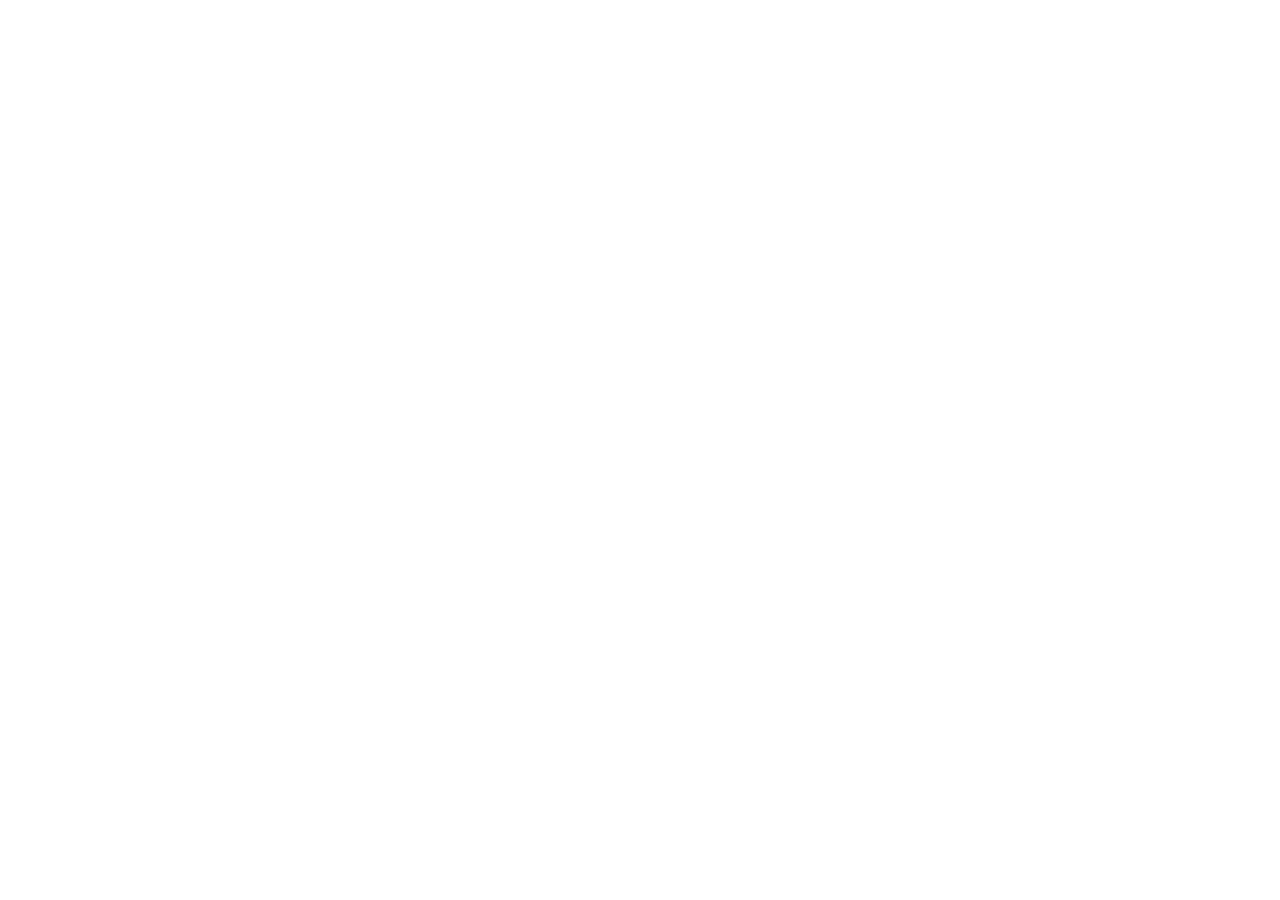
==== calc.html @ 0682d0ff "first commit" ====
<!DOCTYPE html>
<html lang="en">
<head>
    <meta charset="UTF-8">
    <meta name="viewport" content="width=device-width, initial-scale=1.0">
    <title>Scientific Calc</title>
</head>
<body>
    
</body>
</html>
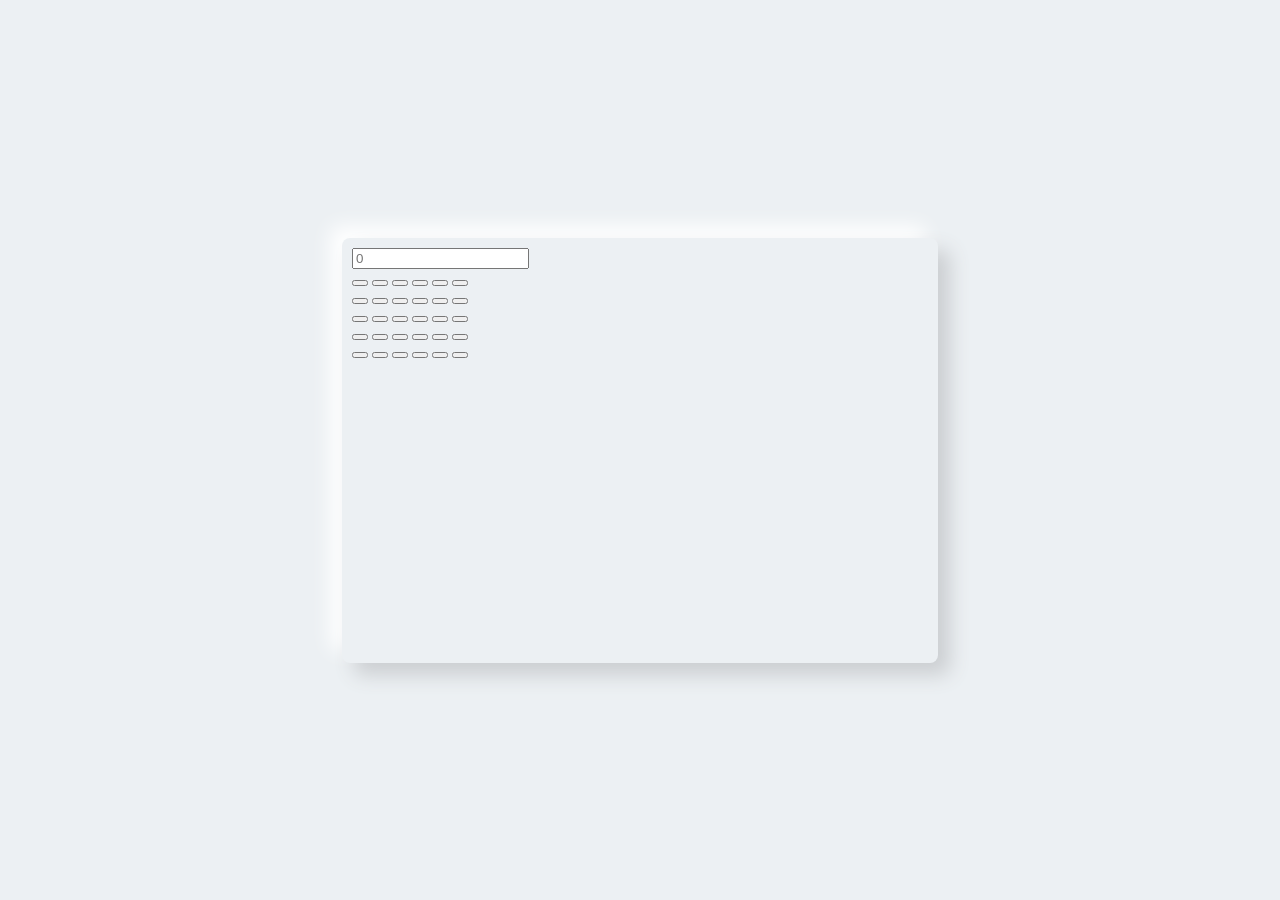
==== commit 3ee53c55: "update" ====
--- a/calc.html
+++ b/calc.html
@@ -4,8 +4,59 @@
     <meta charset="UTF-8">
     <meta name="viewport" content="width=device-width, initial-scale=1.0">
     <title>Scientific Calc</title>
+    <link rel="stylesheet" href="calc.css">
 </head>
 <body>
     
+    <div class="container">
+        <div class="display">
+            <input type="text" placeholder="0">
+        </div>
+
+        <div class="btns">
+            <div class="row">
+                <button class="btn"></button>
+                <button class="btn"></button>
+                <button class="btn"></button>
+                <button class="btn"></button>
+                <button class="btn"></button>
+                <button class="btn"></button>
+            </div>
+            <div class="row">
+                <button class="btn"></button>
+                <button class="btn"></button>
+                <button class="btn"></button>
+                <button class="btn"></button>
+                <button class="btn"></button>
+                <button class="btn"></button>
+            </div>
+            <div class="row">
+                <button class="btn"></button>
+                <button class="btn"></button>
+                <button class="btn"></button>
+                <button class="btn"></button>
+                <button class="btn"></button>
+                <button class="btn"></button>
+            </div>
+            <div class="row">
+                <button class="btn"></button>
+                <button class="btn"></button>
+                <button class="btn"></button>
+                <button class="btn"></button>
+                <button class="btn"></button>
+                <button class="btn"></button>
+            </div>
+            <div class="row">
+                <button class="btn"></button>
+                <button class="btn"></button>
+                <button class="btn"></button>
+                <button class="btn"></button>
+                <button class="btn"></button>
+                <button class="btn"></button>
+            </div>
+
+        </div>
+    </div>
+    
 </body>
 </html>
--- a/calc.css
+++ b/calc.css
@@ -0,0 +1,18 @@
+body {
+    padding: 0;
+    margin: 0;
+    display: flex;
+    justify-content: center;
+    align-items: center;
+    min-height: 100vh;
+    background: #ecf0f3;
+}
+
+.container {
+    width: 45%;
+    height: 45vh;
+    padding: 10px;
+    border-radius: 8px;
+    box-shadow: 12px 12px 20px #cbced1,
+               -12px -12px 20px #ffffff;
+}
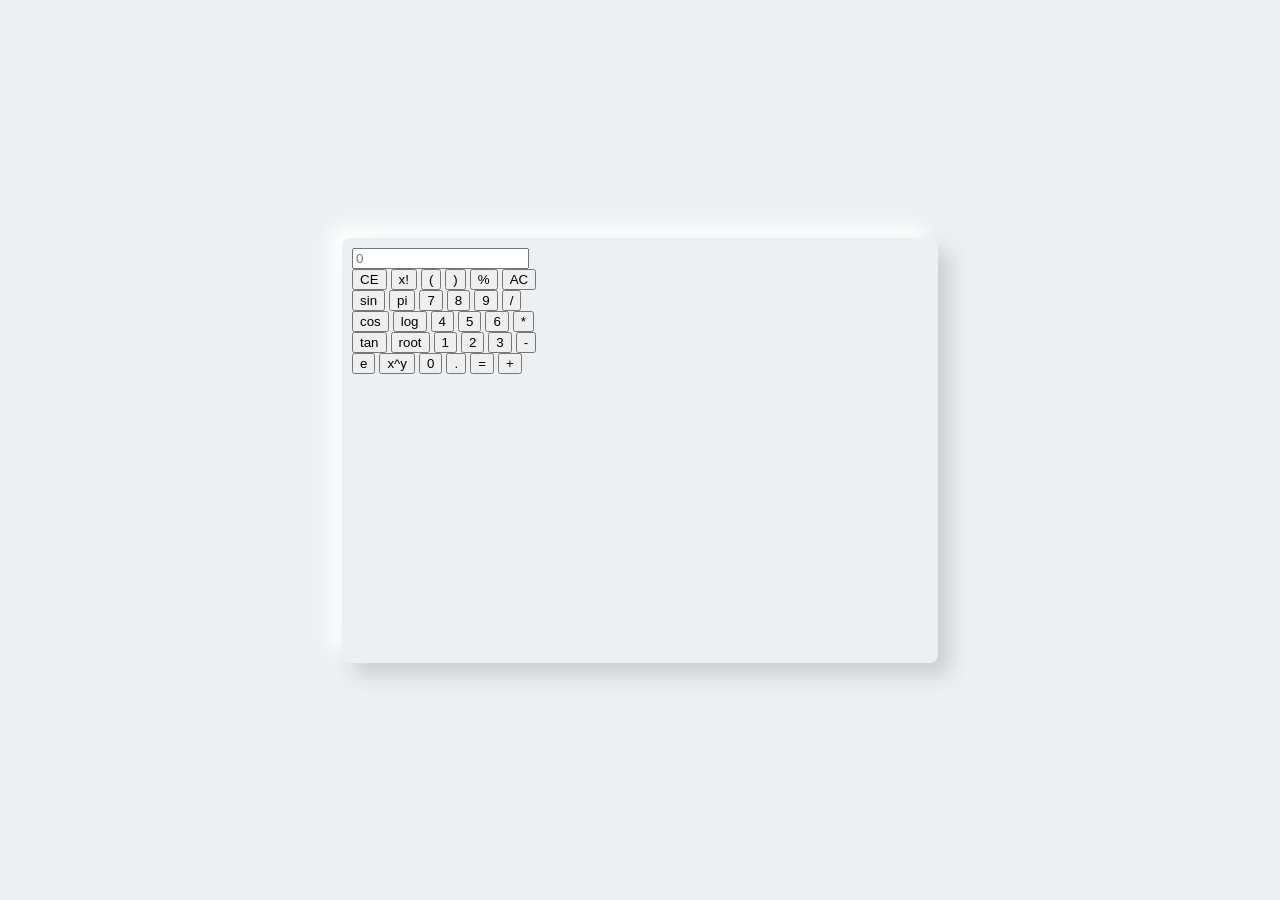
==== commit ef68bf87: "update" ====
--- a/calc.html
+++ b/calc.html
@@ -15,44 +15,44 @@
 
         <div class="btns">
             <div class="row">
-                <button class="btn"></button>
-                <button class="btn"></button>
-                <button class="btn"></button>
-                <button class="btn"></button>
-                <button class="btn"></button>
-                <button class="btn"></button>
+                <button class="btn">CE</button>
+                <button class="btn">x!</button>
+                <button class="btn">(</button>
+                <button class="btn">)</button>
+                <button class="btn">%</button>
+                <button class="btn">AC</button>
             </div>
             <div class="row">
-                <button class="btn"></button>
-                <button class="btn"></button>
-                <button class="btn"></button>
-                <button class="btn"></button>
-                <button class="btn"></button>
-                <button class="btn"></button>
+                <button class="btn">sin</button>
+                <button class="btn">pi</button>
+                <button class="btn">7</button>
+                <button class="btn">8</button>
+                <button class="btn">9</button>
+                <button class="btn">/</button>
             </div>
             <div class="row">
-                <button class="btn"></button>
-                <button class="btn"></button>
-                <button class="btn"></button>
-                <button class="btn"></button>
-                <button class="btn"></button>
-                <button class="btn"></button>
+                <button class="btn">cos</button>
+                <button class="btn">log</button>
+                <button class="btn">4</button>
+                <button class="btn">5</button>
+                <button class="btn">6</button>
+                <button class="btn">*</button>
             </div>
             <div class="row">
-                <button class="btn"></button>
-                <button class="btn"></button>
-                <button class="btn"></button>
-                <button class="btn"></button>
-                <button class="btn"></button>
-                <button class="btn"></button>
+                <button class="btn">tan</button>
+                <button class="btn">root</button>
+                <button class="btn">1</button>
+                <button class="btn">2</button>
+                <button class="btn">3</button>
+                <button class="btn">-</button>
             </div>
             <div class="row">
-                <button class="btn"></button>
-                <button class="btn"></button>
-                <button class="btn"></button>
-                <button class="btn"></button>
-                <button class="btn"></button>
-                <button class="btn"></button>
+                <button class="btn">e</button>
+                <button class="btn">x^y</button>
+                <button class="btn">0</button>
+                <button class="btn">.</button>
+                <button class="btn">=</button>
+                <button class="btn">+</button>
             </div>
 
         </div>
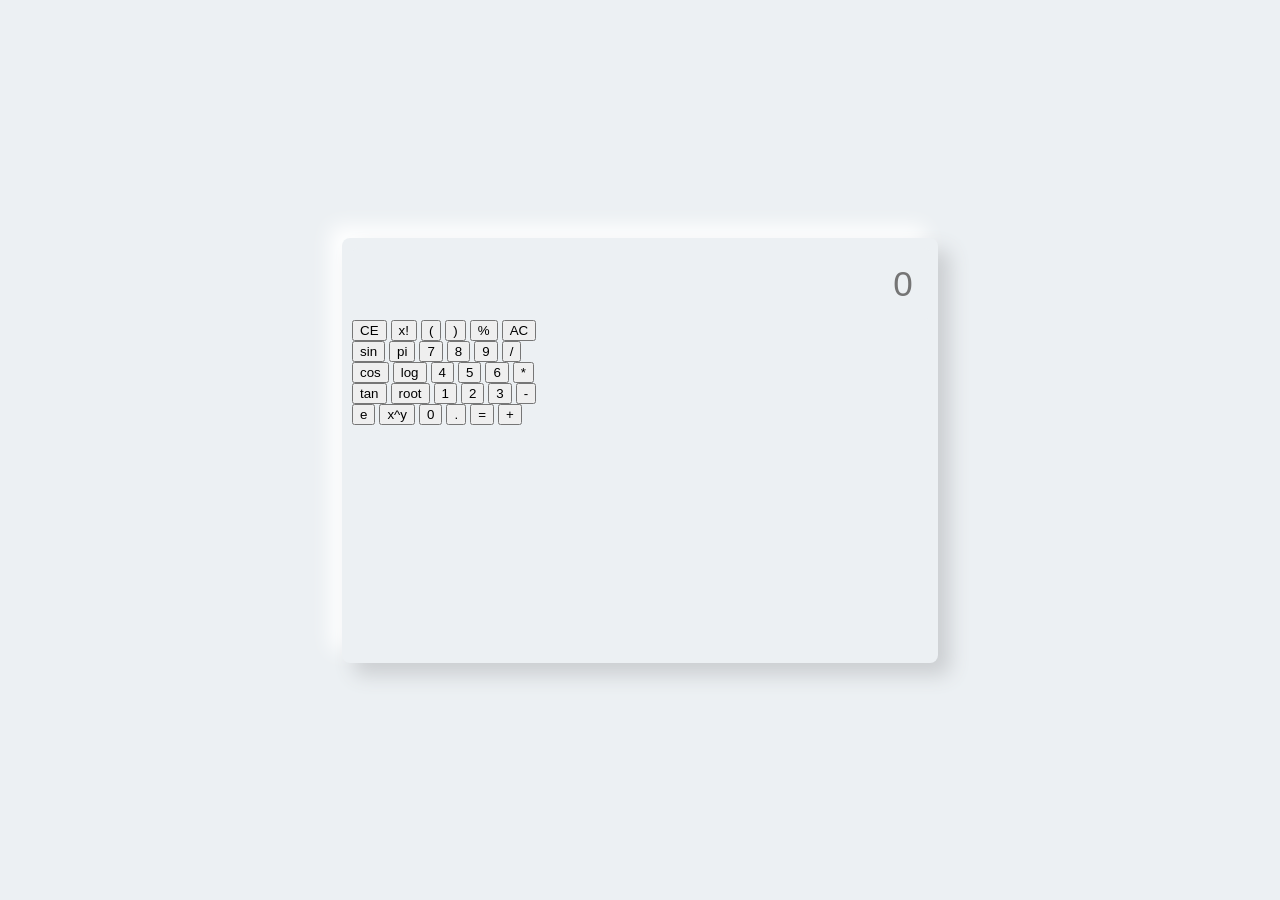
==== commit 0ff838f2: "update" ====
--- a/calc.html
+++ b/calc.html
@@ -10,7 +10,7 @@
     
     <div class="container">
         <div class="display">
-            <input type="text" placeholder="0">
+            <input id= "screen" type="text" placeholder="0">
         </div>
 
         <div class="btns">
--- a/calc.css
+++ b/calc.css
@@ -15,4 +15,16 @@
     border-radius: 8px;
     box-shadow: 12px 12px 20px #cbced1,
                -12px -12px 20px #ffffff;
+}
+
+.display #screen {
+    width: 97%;
+    height: 70px;
+    font-size: 35px;
+    outline: none;
+    border: none;
+    text-align: right;
+    padding-right: .5em;
+    background: #ecf0f3;
+    border-radius: 6px;
 }
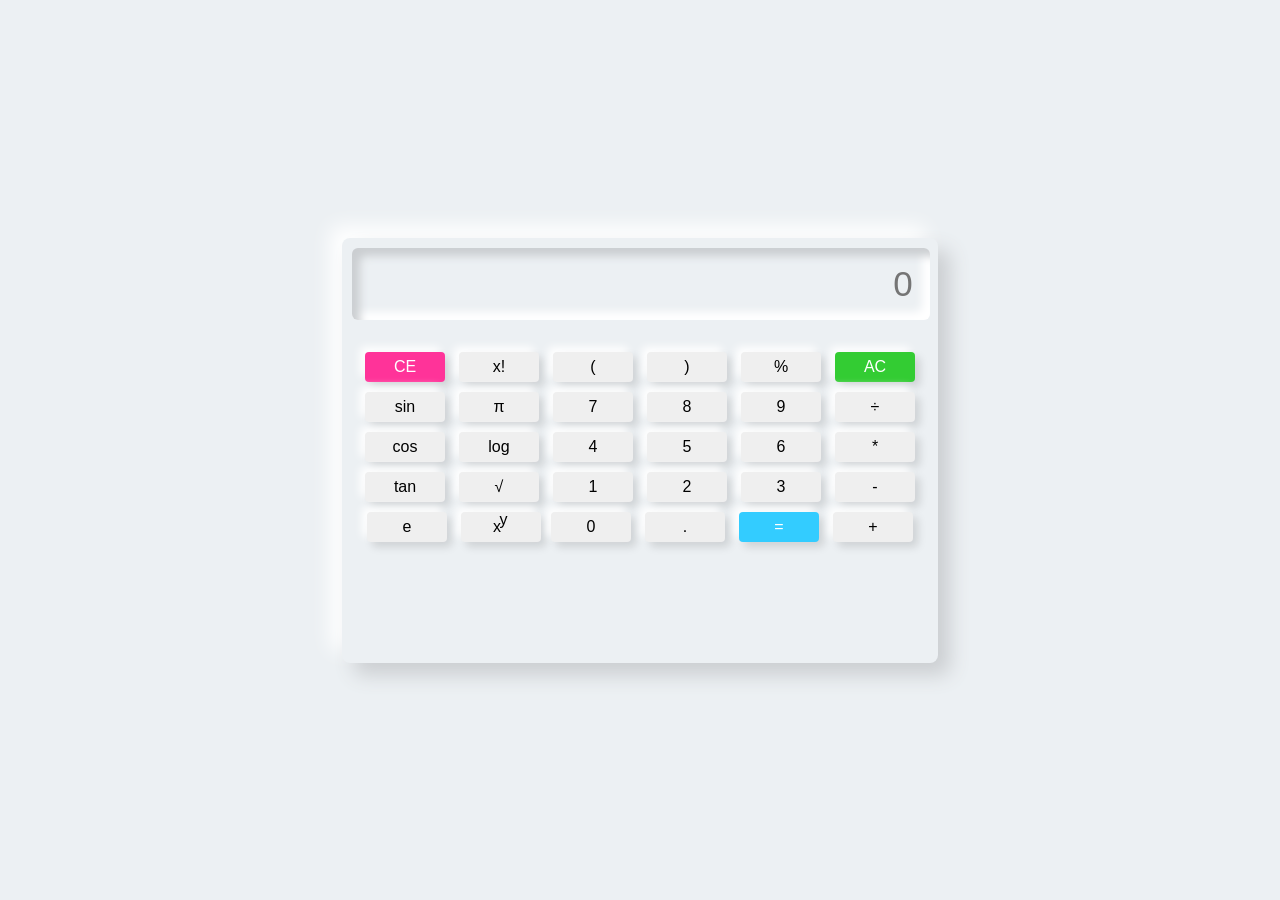
==== commit 71cbfd6f: "update" ====
--- a/calc.html
+++ b/calc.html
@@ -15,43 +15,43 @@
 
         <div class="btns">
             <div class="row">
-                <button class="btn">CE</button>
-                <button class="btn">x!</button>
-                <button class="btn">(</button>
+                <button id="ce" onclick="backspc()">CE</button>
+                <button onclick="fact()">x!</button>
+                <button clasns="btn">(</button>
                 <button class="btn">)</button>
                 <button class="btn">%</button>
-                <button class="btn">AC</button>
+                <button id="ac" onclick="screen.value=''">AC</button>
             </div>
             <div class="row">
-                <button class="btn">sin</button>
-                <button class="btn">pi</button>
+                <button onclick="sin()">sin</button>
+                <button onclick="pi()">π</button>
                 <button class="btn">7</button>
                 <button class="btn">8</button>
                 <button class="btn">9</button>
-                <button class="btn">/</button>
+                <button class="btn">÷</button>
             </div>
             <div class="row">
-                <button class="btn">cos</button>
-                <button class="btn">log</button>
+                <button onclick="cos()">cos</button>
+                <button onclick="log()">log</button>
                 <button class="btn">4</button>
                 <button class="btn">5</button>
                 <button class="btn">6</button>
                 <button class="btn">*</button>
             </div>
             <div class="row">
-                <button class="btn">tan</button>
-                <button class="btn">root</button>
+                <button onclick="tan()">tan</button>
+                <button onclick="sqrt()">√</button>
                 <button class="btn">1</button>
                 <button class="btn">2</button>
                 <button class="btn">3</button>
                 <button class="btn">-</button>
             </div>
             <div class="row">
-                <button class="btn">e</button>
-                <button class="btn">x^y</button>
+                <button onclick="e()">e</button>
+                <button onclick="pow">x<span style="position: relative; bottom: .4em; right: .1em;">y</span>
                 <button class="btn">0</button>
                 <button class="btn">.</button>
-                <button class="btn">=</button>
+                <button id="eval" onclick="screen.value=eval(screen.value)">=</button>
                 <button class="btn">+</button>
             </div>
 
@@ -59,4 +59,8 @@
     </div>
     
 </body>
+<script src="calc.js">
+    
+</script>
+
 </html>
--- a/calc.css
+++ b/calc.css
@@ -27,4 +27,73 @@
     padding-right: .5em;
     background: #ecf0f3;
     border-radius: 6px;
-}+    box-shadow: inset 8px 8px 8px #cbced1,
+                inset -8px -8px 8px #ffffff;
+}
+
+.btns
+{
+    width: 100%;
+    margin-top: 1.7em;
+    display: flex;
+    justify-content: center;
+    align-items: center;
+    flex-direction: column;
+}
+
+.btns .row button
+{
+    width: 80px;
+    height: 30px;
+    font-size: 16px;
+    border: none;
+    outline: none;
+    margin: 5px;
+    border-radius: 4px;
+    box-shadow: 5px 5px 8px #00000020,
+                -5px -5px 8px #ffffff;
+}
+
+.btns .row button:hover
+{
+    box-shadow: inset 5px 5px 8px rgba(16, 16, 16, .1),
+                inset -5px -5px 8px #fff;
+                background: #fff;
+}
+
+#eval
+{
+    background: #33ccff;
+    color: #fff;
+    
+}
+
+#eval:hover{
+    box-shadow: inset 5px 5px 8px #00ace6,
+                inset -5px -5px 8px #00ace6;
+}
+
+#ac
+{
+    background: #33cc33;
+    color: #fff;
+}
+    
+
+#ac:hover{
+    box-shadow: inset 5px 5px 8px #2eb82e,
+                inset -5px -5px 8px #33cc33;
+}
+
+#ce
+{
+    background: #ff3399;
+    color: #fff;
+}
+    
+
+#ce:hover{
+    box-shadow: inset 5px 5px 8px #e60073,
+                inset -5px -5px 8px #ff3399;
+}
+
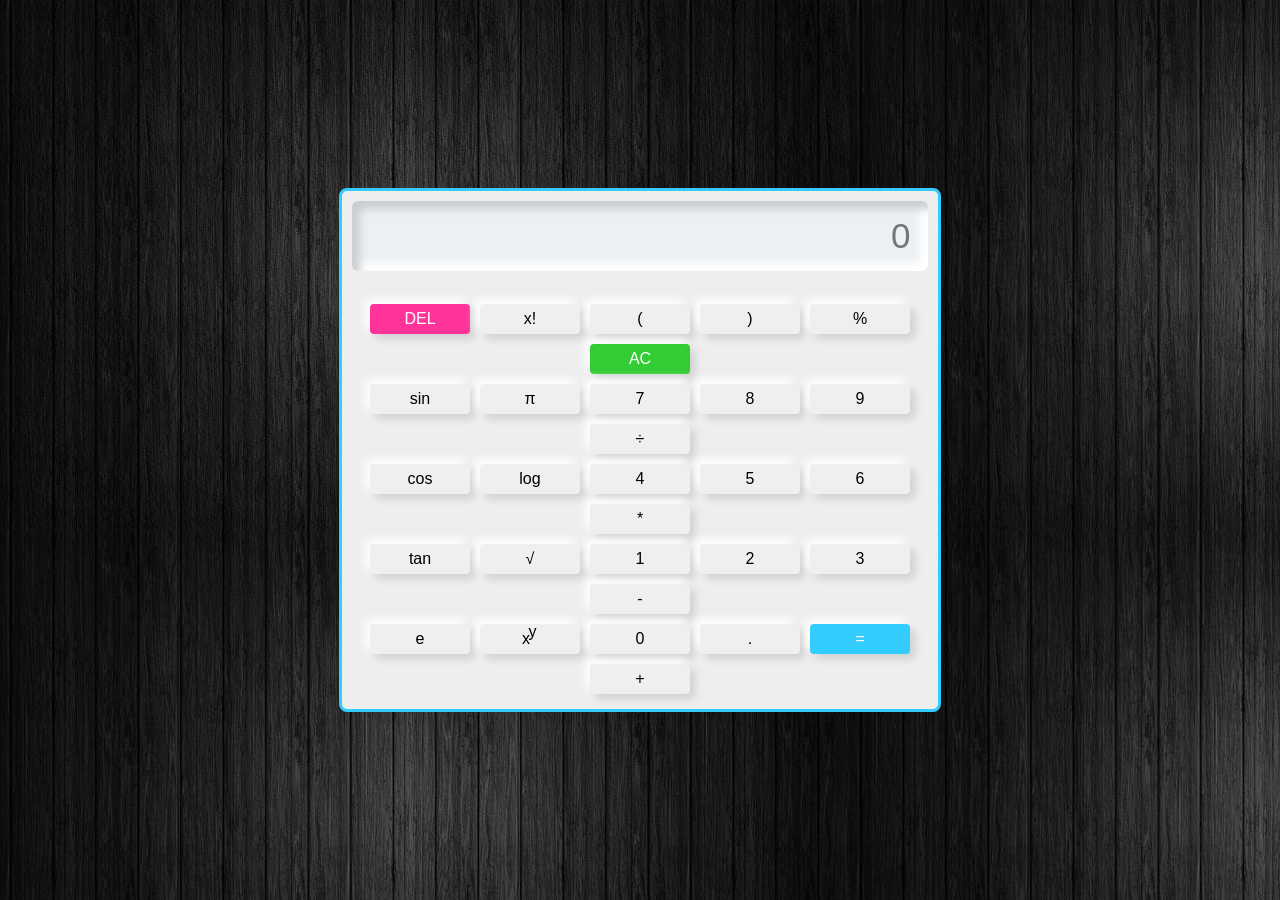
==== commit f81f3726: "update" ====
--- a/calc.html
+++ b/calc.html
@@ -15,7 +15,7 @@
 
         <div class="btns">
             <div class="row">
-                <button id="ce" onclick="backspc()">CE</button>
+                <button id="ce" onclick="backspc()">DEL</button>
                 <button onclick="fact()">x!</button>
                 <button clasns="btn">(</button>
                 <button class="btn">)</button>
@@ -48,7 +48,7 @@
             </div>
             <div class="row">
                 <button onclick="e()">e</button>
-                <button onclick="pow">x<span style="position: relative; bottom: .4em; right: .1em;">y</span>
+                <button onclick="pow()">x<span style="position: relative; bottom: .4em; right: .1em;">y</span>
                 <button class="btn">0</button>
                 <button class="btn">.</button>
                 <button id="eval" onclick="screen.value=eval(screen.value)">=</button>
@@ -59,8 +59,6 @@
     </div>
     
 </body>
-<script src="calc.js">
-    
-</script>
+<script src="calc.js"></script>
 
 </html>
--- a/calc.css
+++ b/calc.css
@@ -1,28 +1,45 @@
-body {
+*{
+
     padding: 0;
     margin: 0;
+    outline: none;
+    border: none;
+}
+body {
     display: flex;
     justify-content: center;
     align-items: center;
-    min-height: 100vh;
-    background: #ecf0f3;
+    height: 100vh;
+    /* background: #fff; */
+    background: url('/img/bgImage.jpg');
 }
 
 .container {
     width: 45%;
-    height: 45vh;
+    /* max-width: 22.5rem; */
     padding: 10px;
+    background: #eee;
     border-radius: 8px;
-    box-shadow: 12px 12px 20px #cbced1,
-               -12px -12px 20px #ffffff;
+    border: 3px solid #33ccff;
+    /* box-shadow: 5px 5px 7px #cbbb,
+               -5px -5px 7px #bbbb;
+    */
+}
+
+.container > * {
+    width: 100%;
+}
+
+.display {
+    display: flex;
+    align-items: center;
+    justify-content: center;
 }
 
 .display #screen {
-    width: 97%;
+    width: 100%;
     height: 70px;
     font-size: 35px;
-    outline: none;
-    border: none;
     text-align: right;
     padding-right: .5em;
     background: #ecf0f3;
@@ -30,6 +47,7 @@
     box-shadow: inset 8px 8px 8px #cbced1,
                 inset -8px -8px 8px #ffffff;
 }
+    
 
 .btns
 {
@@ -41,9 +59,17 @@
     flex-direction: column;
 }
 
+.btns .row {
+    /* border: 2px solid; */
+    width: 100%;
+    display: flex;
+    align-items: center;
+    justify-content: center;
+    flex-wrap: wrap;
+}
 .btns .row button
 {
-    width: 80px;
+    width: 100px;
     height: 30px;
     font-size: 16px;
     border: none;
@@ -97,3 +123,18 @@
                 inset -5px -5px 8px #ff3399;
 }
 
+@media only screen and (max-width: 1078px) {
+    .display #screen {
+      flex-direction: column;
+    }
+    .container {
+      width: 20em;
+      height: 20em;
+      grid-auto-rows: 6em;
+    }
+    .btns {
+      width: 20em;
+      height: 20em;
+    }
+  }
+
